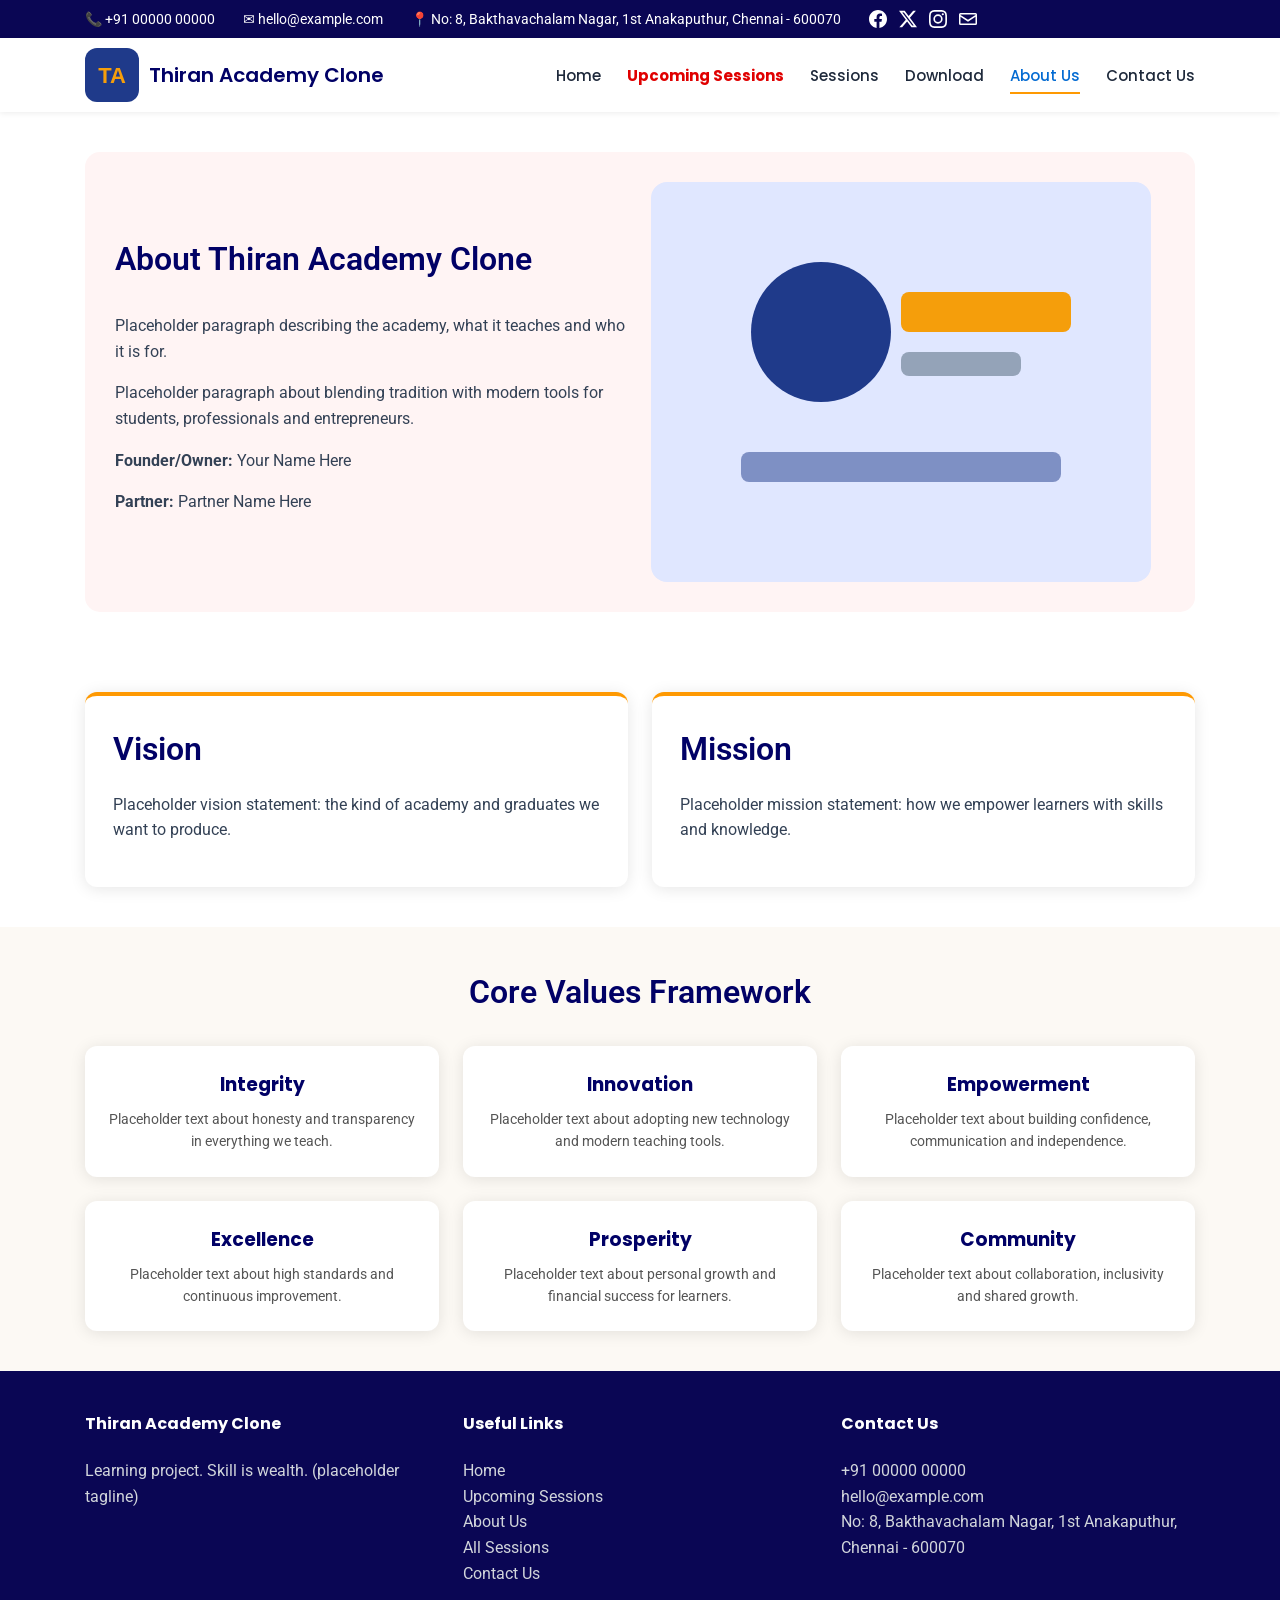
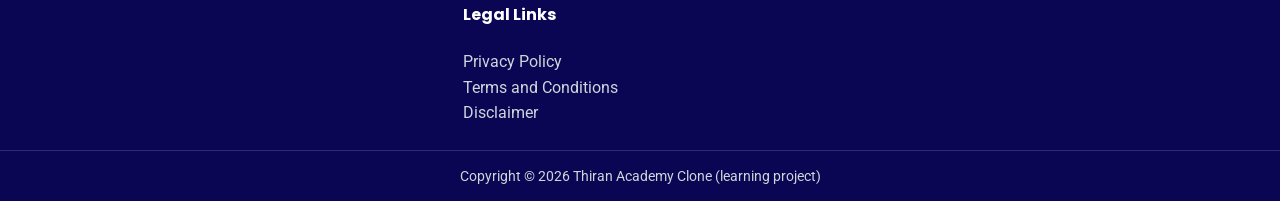
==== about-us.html @ 5407d725 "Thiran Academy site clone (static HTML/CSS/JS learning project) Co-Authored-By: Claude Sonnet 5.5 <n" ====
<!doctype html>
<html lang="en">
<head>
<meta charset="utf-8">
<meta name="viewport" content="width=device-width, initial-scale=1">
<title>About Us – Thiran Academy Clone</title>
<link rel="preconnect" href="https://fonts.googleapis.com"><link href="https://fonts.googleapis.com/css2?family=Lato:wght@400;700;900&family=Poppins:wght@400;500;600&family=Roboto:wght@400;500&display=swap" rel="stylesheet">
<link rel="stylesheet" href="css/style.css">
</head>
<body>
<a class="skip" href="#main">Skip to content</a>
<div class="topbar"><div class="container">
  <span>📞 +91 00000 00000</span><span>✉ hello@example.com</span><span>📍 No: 8, Bakthavachalam Nagar, 1st Anakaputhur, Chennai - 600070</span><span class="social"><a href="#" aria-label="Facebook" title="Facebook"><svg viewBox="0 0 24 24" width="18" height="18" fill="currentColor"><path d="M24 12.07C24 5.4 18.63 0 12 0S0 5.4 0 12.07C0 18.1 4.39 23.1 10.13 24v-8.44H7.08v-3.49h3.05V9.41c0-3.02 1.8-4.7 4.54-4.7 1.31 0 2.68.24 2.68.24v2.97h-1.51c-1.49 0-1.96.93-1.96 1.89v2.26h3.33l-.53 3.49h-2.8V24C19.62 23.1 24 18.1 24 12.07z"/></svg></a><a href="#" aria-label="Twitter" title="Twitter"><svg viewBox="0 0 24 24" width="18" height="18" fill="currentColor"><path d="M18.9 1.15h3.68l-8.04 9.19L24 22.85h-7.4l-5.8-7.58-6.63 7.58H.49l8.6-9.83L0 1.15h7.59l5.24 6.93zm-1.29 19.5h2.04L6.48 3.24H4.3z"/></svg></a><a href="#" aria-label="Instagram" title="Instagram"><svg viewBox="0 0 24 24" width="18" height="18" fill="currentColor"><path d="M12 2.2c3.2 0 3.6 0 4.8.1 3.3.1 4.8 1.7 4.9 4.9.1 1.3.1 1.6.1 4.8s0 3.6-.1 4.8c-.1 3.2-1.7 4.8-4.9 4.9-1.3.1-1.6.1-4.8.1s-3.6 0-4.8-.1c-3.3-.1-4.8-1.7-4.9-4.9C2.2 15.6 2.2 15.2 2.2 12s0-3.6.1-4.8C2.4 3.9 4 2.4 7.2 2.3 8.4 2.2 8.8 2.2 12 2.2zM12 0C8.7 0 8.3 0 7.1.1 2.7.3.3 2.7.1 7.1 0 8.3 0 8.7 0 12s0 3.7.1 4.9c.2 4.4 2.6 6.8 7 7C8.3 24 8.7 24 12 24s3.7 0 4.9-.1c4.4-.2 6.8-2.6 7-7 .1-1.2.1-1.6.1-4.9s0-3.7-.1-4.9c-.2-4.4-2.6-6.8-7-7C15.7 0 15.3 0 12 0zm0 5.8a6.2 6.2 0 100 12.4 6.2 6.2 0 000-12.4zM12 16a4 4 0 110-8 4 4 0 010 8zm6.4-11.8a1.4 1.4 0 100 2.9 1.4 1.4 0 000-2.9z"/></svg></a><a href="mailto:hello@example.com" aria-label="Email" title="Email"><svg viewBox="0 0 24 24" width="18" height="18" fill="currentColor"><path d="M2 4h20a2 2 0 012 2v12a2 2 0 01-2 2H2a2 2 0 01-2-2V6a2 2 0 012-2zm0 2v.5l10 6.5 10-6.5V6H2zm20 3L12 15.5 2 9v9h20V9z"/></svg></a></span>
</div></div>
<header><div class="container">
  <a class="brand" href="index.html"><img src="img/logo.svg" alt="" width="54" height="54">Thiran Academy Clone</a>
  <button id="menuBtn" aria-label="Menu">☰</button>
  <nav><ul><li><a href="index.html" class="">Home</a></li><li><a href="upcoming-sessions.html" class=" blink">Upcoming Sessions</a></li><li><a href="sessions.html" class="">Sessions</a></li><li><a href="download.html" class="">Download</a></li><li><a href="about-us.html" class="active">About Us</a></li><li><a href="contact-us.html" class="">Contact Us</a></li></ul></nav>
</div></header>
<main id="main">

<section><div class="container"><div class="about-wrap"><div class="about">
  <div><h2>About Thiran Academy Clone</h2>
    <p>Placeholder paragraph describing the academy, what it teaches and who it is for.</p>
    <p>Placeholder paragraph about blending tradition with modern tools for students, professionals and entrepreneurs.</p>
    <p><strong>Founder/Owner:</strong> Your Name Here</p><p><strong>Partner:</strong> Partner Name Here</p></div>
  <img src="img/about.svg" alt="About illustration" width="500" height="400"></div></div></div></section>
<section><div class="container two-col">
  <div class="info-box"><h2>Vision</h2><p>Placeholder vision statement: the kind of academy and graduates we want to produce.</p></div>
  <div class="info-box"><h2>Mission</h2><p>Placeholder mission statement: how we empower learners with skills and knowledge.</p></div>
</div></section>
<section class="sessions-bg"><div class="container"><h2>Core Values Framework</h2>
  <div class="grid"><div class="value-card"><h3>Integrity</h3><p>Placeholder text about honesty and transparency in everything we teach.</p></div><div class="value-card"><h3>Innovation</h3><p>Placeholder text about adopting new technology and modern teaching tools.</p></div><div class="value-card"><h3>Empowerment</h3><p>Placeholder text about building confidence, communication and independence.</p></div><div class="value-card"><h3>Excellence</h3><p>Placeholder text about high standards and continuous improvement.</p></div><div class="value-card"><h3>Prosperity</h3><p>Placeholder text about personal growth and financial success for learners.</p></div><div class="value-card"><h3>Community</h3><p>Placeholder text about collaboration, inclusivity and shared growth.</p></div></div></div></section>
</main>
<footer>
  <div class="container foot-cols">
    <div><h4>Thiran Academy Clone</h4><p>Learning project. Skill is wealth. (placeholder tagline)</p></div>
    <div><h4>Useful Links</h4><ul><li><a href="index.html">Home</a></li><li><a href="upcoming-sessions.html">Upcoming Sessions</a></li><li><a href="about-us.html">About Us</a></li><li><a href="sessions.html">All Sessions</a></li><li><a href="contact-us.html">Contact Us</a></li></ul>
      <h4 style="margin-top:16px">Legal Links</h4><ul><li><a href="privacy.html">Privacy Policy</a></li><li><a href="terms.html">Terms and Conditions</a></li><li><a href="disclaimer.html">Disclaimer</a></li></ul></div>
    <div><h4>Contact Us</h4><p>+91 00000 00000<br>hello@example.com<br>No: 8, Bakthavachalam Nagar, 1st Anakaputhur, Chennai - 600070</p></div>
  </div>
  <div class="copy">Copyright © 2026 Thiran Academy Clone (learning project)</div>
</footer>

<button id="toTop" aria-label="Scroll to top">↑</button>
<script src="js/validate.js"></script>
<script src="js/sessions.js"></script>
<script src="js/main.js"></script>

</body>
</html>
---- css/style.css ----
:root { --primary:#046bd2; --navy:#010166; --accent:#FE9902; --card-accent:#f5a623; --bg:#ffffff; --text:#334155; --heading:#1e293b; --muted:#555; }
* { box-sizing: border-box; }
body { margin:0; font-family: 'Roboto', system-ui, sans-serif; font-size:16px; color:var(--text); background:var(--bg); line-height:1.6; }
img { max-width:100%; height:auto; }
a { color:var(--primary); }
.container { max-width:1140px; margin:auto; padding:0 15px; }
.skip { position:absolute; left:-999px; } .skip:focus { left:8px; top:8px; background:#fff; padding:8px; z-index:100; }

.topbar { background:#0a0654; color:#fff; font-size:14px; padding:8px 0; }
.social { display:inline-flex; gap:12px; align-items:center; }
.social a { color:#fff; display:inline-flex; }
.social a:hover { color:var(--accent); }
.topbar .container { display:flex; flex-wrap:wrap; gap:6px 28px; }

header { background:#fff; box-shadow:0 1px 6px rgba(0,0,0,.08); position:sticky; top:0; z-index:50; }
header .container { display:flex; align-items:center; justify-content:space-between; padding-top:10px; padding-bottom:10px; }
.brand { display:flex; align-items:center; gap:10px; font-family:'Poppins',sans-serif; font-weight:600; font-size:20px; color:var(--navy); text-decoration:none; }
nav ul { display:flex; gap:26px; list-style:none; margin:0; padding:0; }
nav a { font-family:'Poppins',sans-serif; font-size:15px; text-decoration:none; color:var(--heading); font-weight:500; padding:6px 0; border-bottom:2px solid transparent; }
nav a:hover, nav a.active { color:var(--primary); border-color:var(--accent); }
nav a.blink { color:#e00000; font-weight:700; animation:blink 2s ease-in-out infinite; }
@keyframes blink { 50% { color:#f4b4b4; } }
@media (prefers-reduced-motion:reduce) { nav a.blink { animation:none; } }
#menuBtn { display:none; font-size:26px; background:none; border:0; cursor:pointer; }

.btn { display:inline-block; background:var(--accent); color:#fff; border:0; padding:20px 25px; border-radius:8px; font-family:'Lato',sans-serif; font-weight:700; font-size:15px; cursor:pointer; text-decoration:none; transition:.2s; }
.btn:hover { background:#fff; color:var(--accent); box-shadow:inset 0 0 0 1px var(--accent); }
.btn.secondary { background:#e2e8f0; color:var(--heading); padding:14px 25px; }

.hero { background:linear-gradient(236deg, #070707 60%, #2962F2 100%); color:#fff; padding:126px 15px 220px; }
.hero .container { max-width:1140px; }
.hero-text { max-width:52%; }
.hero .eyebrow { font-size:20px; font-weight:500; line-height:30px; margin-bottom:12px; }
.hero h1 { font-family:'Lato',sans-serif; font-size:64px; font-weight:900; line-height:74px; margin:0 0 25px; }
.hero p { font-size:20px; line-height:30px; margin:0 0 40px; }

section { padding:40px 0; }
section h2 { text-align:center; font-size:32px; font-weight:600; margin:0 0 28px; color:var(--navy); }
.about-wrap { background:#FFF4F4; border-radius:15px; padding:30px; }
.about { display:grid; grid-template-columns:49% 49%; gap:2%; align-items:center; }
.about h2 { text-align:left; }
.sessions-bg { background:#FCF9F4; }
.center { text-align:center; margin-top:28px; }

.grid { display:grid; grid-template-columns:repeat(3,1fr); gap:24px; }
.card { background:#fff; border-radius:12px; overflow:hidden; box-shadow:0 2px 16px rgba(0,0,0,.10); display:flex; flex-direction:column; }
.card img { display:block; width:100%; height:200px; object-fit:cover; }
.card-body { padding:20px 22px 22px; display:flex; flex-direction:column; gap:14px; flex:1; font-family:'Segoe UI',Roboto,Helvetica,Arial,sans-serif; }
.card h3 { margin:0; font-size:18px; font-weight:700; color:#1a1a1a; }
.desc { background:#fdf1eb; border-radius:8px; padding:12px 16px; font-size:13.5px; color:var(--muted); margin:0; }
.details { display:flex; flex-direction:column; gap:9px; }
.row { display:flex; gap:10px; font-size:14px; color:#444; }
.row i { font-style:normal; font-size:15px; color:var(--card-accent); }
.row strong { color:#1a1a1a; }
.card .reg { margin-top:auto; width:100%; padding:14px; background:var(--card-accent); color:#fff; font-size:16px; font-weight:700; border:0; border-radius:8px; cursor:pointer; transition:background .2s; }
.card .reg:hover { background:#e09010; }

.modal { position:fixed; inset:0; background:rgba(0,0,0,.5); display:none; align-items:center; justify-content:center; z-index:200; padding:16px; }
.modal.show { display:flex; }
.modal-box { background:#fff; border-radius:12px; padding:30px; width:100%; max-width:600px; max-height:90vh; overflow:auto; position:relative; box-shadow:0 10px 30px rgba(0,0,0,.05); font-family:'Segoe UI',Roboto,Helvetica,Arial,sans-serif; }
.modal-box h3 { text-align:center; margin:0 0 15px; color:#333; font-weight:600; font-size:24px; }
.modal-box .close { position:absolute; top:8px; right:14px; background:none; border:0; font-size:26px; cursor:pointer; }
.modal-box label, .form label { display:block; margin-top:16px; margin-bottom:8px; font-weight:500; color:#555; font-size:14px; }
.modal-box label input, .modal-box label textarea, .form input, .form textarea { display:block; width:100%; margin-top:8px; padding:12px 15px; border:1px solid #e0e0e0; border-radius:8px; font:inherit; background:#f9f9f9; transition:.3s; }
.modal-box input:focus, .modal-box textarea:focus, .form input:focus, .form textarea:focus { border-color:#0073aa; background:#fff; box-shadow:0 0 0 2px rgba(0,115,170,.1); outline:none; }
.modal-box button[type=submit] { background:linear-gradient(135deg,#0073aa,#005177); color:#fff; border:0; padding:14px 40px; font-size:18px; font-weight:600; border-radius:30px; box-shadow:0 5px 15px rgba(0,115,170,.3); }
.msg { color:#b91c1c; min-height:24px; margin:10px 0 0; font-size:14px; }
.form { max-width:600px; }
.page h1 { color:var(--navy); font-family:'Poppins',sans-serif; }

footer { background:#0a0654; color:#d1d5db; padding-top:40px; }
footer a { color:#d1d5db; text-decoration:none; }
footer a:hover { color:var(--accent); }
.foot-cols { display:grid; grid-template-columns:repeat(3,1fr); gap:24px; padding-bottom:24px; }
.foot-cols h4 { color:#fff; margin-top:0; font-family:'Poppins',sans-serif; }
.foot-cols ul { list-style:none; padding:0; margin:0; }
.copy { border-top:1px solid rgba(255,255,255,.15); padding:14px 0; text-align:center; font-size:14px; }

#toTop { display:none; position:fixed; right:20px; bottom:20px; background:var(--primary); color:#fff; border:0; width:44px; height:44px; border-radius:50%; font-size:20px; cursor:pointer; z-index:60; }

@media (max-width:1024px) {
  .hero-text { max-width:100%; padding:0 35px; }
  .hero h1 { font-size:50px; line-height:55px; }
}
@media (max-width:900px) {
  .grid, .about, .foot-cols { grid-template-columns:1fr; }
  #menuBtn { display:block; }
  nav { display:none; position:absolute; left:0; right:0; top:100%; background:#fff; box-shadow:0 6px 10px rgba(0,0,0,.08); }
  nav.open { display:block; }
  nav ul { flex-direction:column; gap:0; padding:8px 16px; }
  nav li a { display:block; padding:10px 0; }
  header .container { position:relative; }
}
@media (max-width:767px) {
  .hero { padding:85px 15px 120px; }
  .hero-text { padding:0 10px; }
  .hero h1 { font-size:34px; line-height:40px; }
  .btn { padding:15px; }
  section h2 { font-size:26px; }
}

.two-col { display:grid; grid-template-columns:1fr 1fr; gap:24px; }
.info-box { background:#fff; border-radius:12px; box-shadow:0 2px 16px rgba(0,0,0,.10); padding:28px; border-top:4px solid var(--accent); }
.info-box h2 { text-align:left; margin-bottom:12px; }
.value-card { background:#fff; border-radius:12px; box-shadow:0 2px 16px rgba(0,0,0,.10); padding:24px; text-align:center; }
.value-card h3 { margin:0 0 8px; color:var(--navy); font-family:'Poppins',sans-serif; }
.value-card p { margin:0; font-size:14px; color:var(--muted); }
@media (max-width:900px) { .two-col { grid-template-columns:1fr; } }
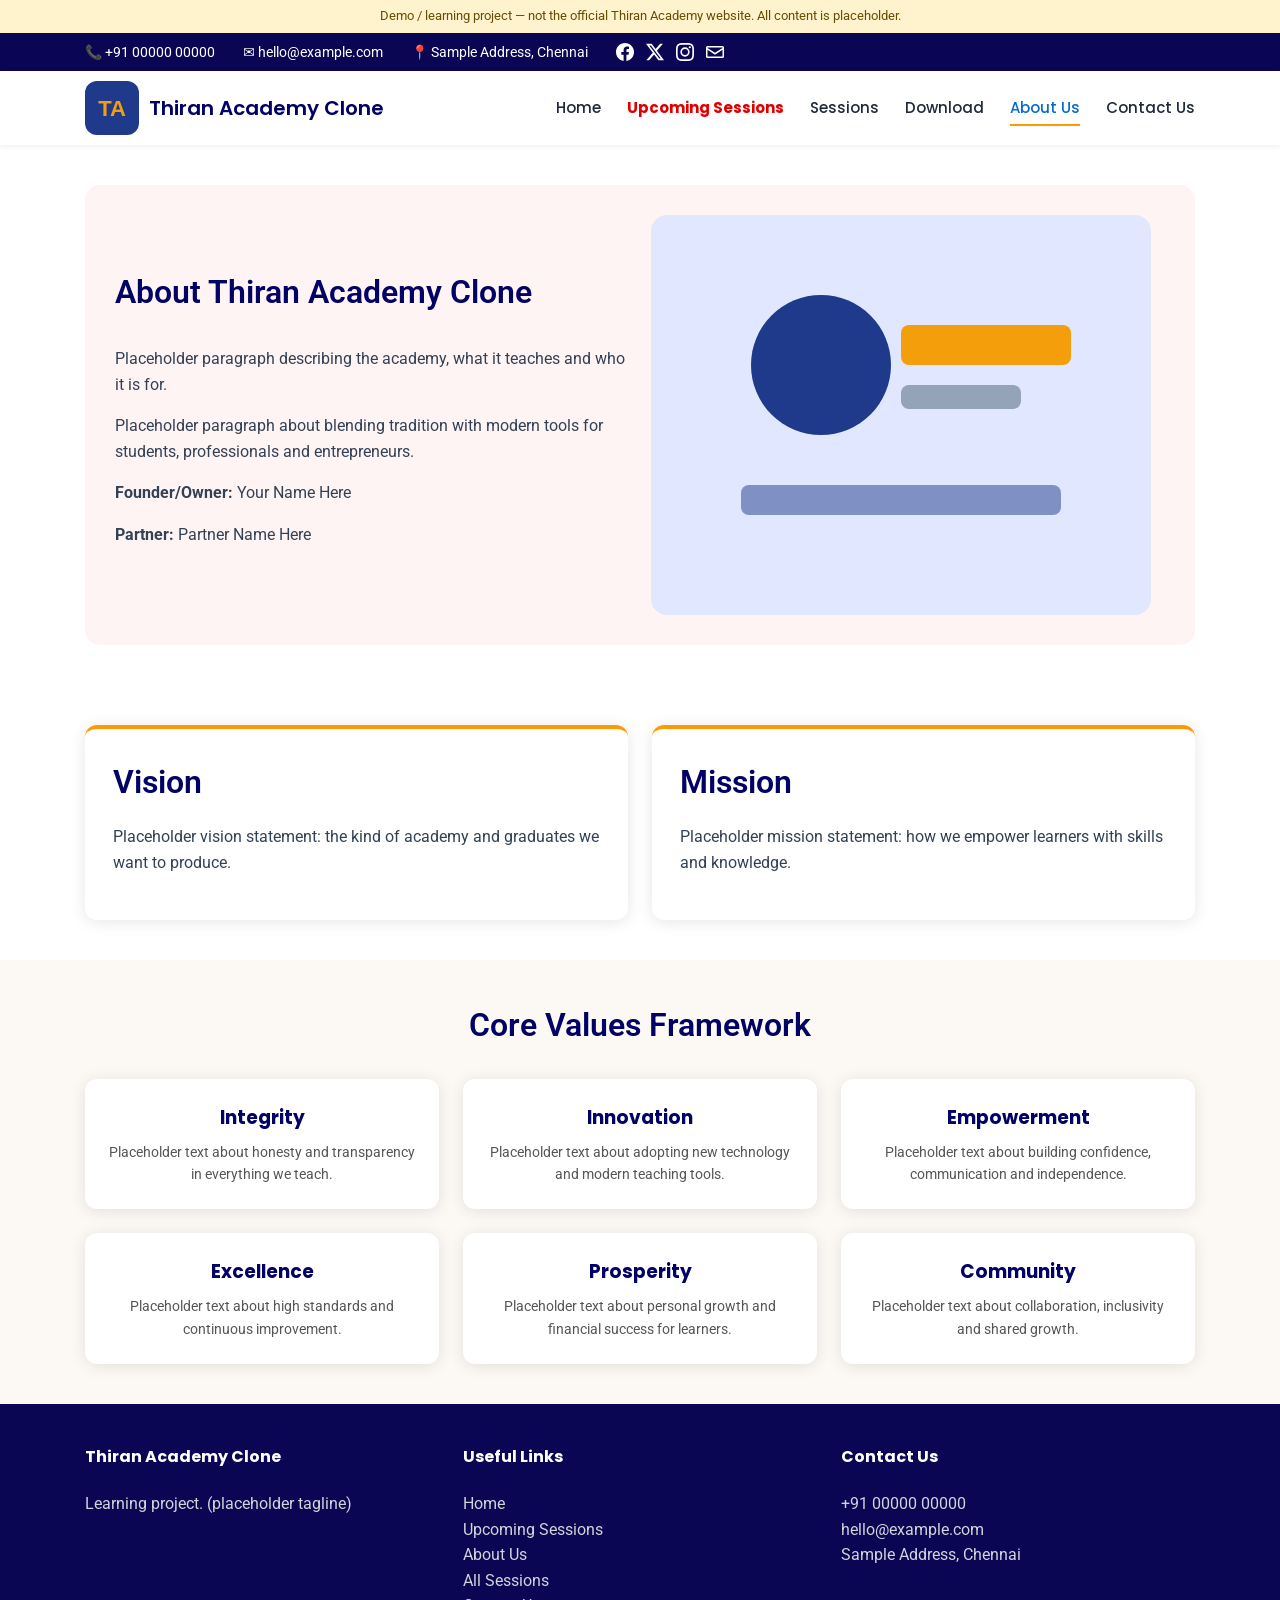
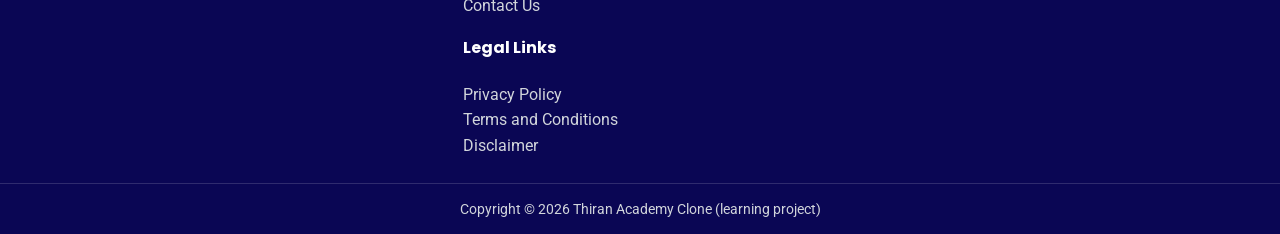
==== commit f3a1aaa3: "Label as demo, replace real details with placeholders Co-Authored-By: Claude Sonnet 5.5 <noreply@ant" ====
--- a/about-us.html
+++ b/about-us.html
@@ -9,8 +9,9 @@
 </head>
 <body>
 <a class="skip" href="#main">Skip to content</a>
+<div class="demo-banner">Demo / learning project &mdash; not the official Thiran Academy website. All content is placeholder.</div>
 <div class="topbar"><div class="container">
-  <span>📞 +91 00000 00000</span><span>✉ hello@example.com</span><span>📍 No: 8, Bakthavachalam Nagar, 1st Anakaputhur, Chennai - 600070</span><span class="social"><a href="#" aria-label="Facebook" title="Facebook"><svg viewBox="0 0 24 24" width="18" height="18" fill="currentColor"><path d="M24 12.07C24 5.4 18.63 0 12 0S0 5.4 0 12.07C0 18.1 4.39 23.1 10.13 24v-8.44H7.08v-3.49h3.05V9.41c0-3.02 1.8-4.7 4.54-4.7 1.31 0 2.68.24 2.68.24v2.97h-1.51c-1.49 0-1.96.93-1.96 1.89v2.26h3.33l-.53 3.49h-2.8V24C19.62 23.1 24 18.1 24 12.07z"/></svg></a><a href="#" aria-label="Twitter" title="Twitter"><svg viewBox="0 0 24 24" width="18" height="18" fill="currentColor"><path d="M18.9 1.15h3.68l-8.04 9.19L24 22.85h-7.4l-5.8-7.58-6.63 7.58H.49l8.6-9.83L0 1.15h7.59l5.24 6.93zm-1.29 19.5h2.04L6.48 3.24H4.3z"/></svg></a><a href="#" aria-label="Instagram" title="Instagram"><svg viewBox="0 0 24 24" width="18" height="18" fill="currentColor"><path d="M12 2.2c3.2 0 3.6 0 4.8.1 3.3.1 4.8 1.7 4.9 4.9.1 1.3.1 1.6.1 4.8s0 3.6-.1 4.8c-.1 3.2-1.7 4.8-4.9 4.9-1.3.1-1.6.1-4.8.1s-3.6 0-4.8-.1c-3.3-.1-4.8-1.7-4.9-4.9C2.2 15.6 2.2 15.2 2.2 12s0-3.6.1-4.8C2.4 3.9 4 2.4 7.2 2.3 8.4 2.2 8.8 2.2 12 2.2zM12 0C8.7 0 8.3 0 7.1.1 2.7.3.3 2.7.1 7.1 0 8.3 0 8.7 0 12s0 3.7.1 4.9c.2 4.4 2.6 6.8 7 7C8.3 24 8.7 24 12 24s3.7 0 4.9-.1c4.4-.2 6.8-2.6 7-7 .1-1.2.1-1.6.1-4.9s0-3.7-.1-4.9c-.2-4.4-2.6-6.8-7-7C15.7 0 15.3 0 12 0zm0 5.8a6.2 6.2 0 100 12.4 6.2 6.2 0 000-12.4zM12 16a4 4 0 110-8 4 4 0 010 8zm6.4-11.8a1.4 1.4 0 100 2.9 1.4 1.4 0 000-2.9z"/></svg></a><a href="mailto:hello@example.com" aria-label="Email" title="Email"><svg viewBox="0 0 24 24" width="18" height="18" fill="currentColor"><path d="M2 4h20a2 2 0 012 2v12a2 2 0 01-2 2H2a2 2 0 01-2-2V6a2 2 0 012-2zm0 2v.5l10 6.5 10-6.5V6H2zm20 3L12 15.5 2 9v9h20V9z"/></svg></a></span>
+  <span>📞 +91 00000 00000</span><span>✉ hello@example.com</span><span>📍 Sample Address, Chennai</span><span class="social"><a href="#" aria-label="Facebook" title="Facebook"><svg viewBox="0 0 24 24" width="18" height="18" fill="currentColor"><path d="M24 12.07C24 5.4 18.63 0 12 0S0 5.4 0 12.07C0 18.1 4.39 23.1 10.13 24v-8.44H7.08v-3.49h3.05V9.41c0-3.02 1.8-4.7 4.54-4.7 1.31 0 2.68.24 2.68.24v2.97h-1.51c-1.49 0-1.96.93-1.96 1.89v2.26h3.33l-.53 3.49h-2.8V24C19.62 23.1 24 18.1 24 12.07z"/></svg></a><a href="#" aria-label="Twitter" title="Twitter"><svg viewBox="0 0 24 24" width="18" height="18" fill="currentColor"><path d="M18.9 1.15h3.68l-8.04 9.19L24 22.85h-7.4l-5.8-7.58-6.63 7.58H.49l8.6-9.83L0 1.15h7.59l5.24 6.93zm-1.29 19.5h2.04L6.48 3.24H4.3z"/></svg></a><a href="#" aria-label="Instagram" title="Instagram"><svg viewBox="0 0 24 24" width="18" height="18" fill="currentColor"><path d="M12 2.2c3.2 0 3.6 0 4.8.1 3.3.1 4.8 1.7 4.9 4.9.1 1.3.1 1.6.1 4.8s0 3.6-.1 4.8c-.1 3.2-1.7 4.8-4.9 4.9-1.3.1-1.6.1-4.8.1s-3.6 0-4.8-.1c-3.3-.1-4.8-1.7-4.9-4.9C2.2 15.6 2.2 15.2 2.2 12s0-3.6.1-4.8C2.4 3.9 4 2.4 7.2 2.3 8.4 2.2 8.8 2.2 12 2.2zM12 0C8.7 0 8.3 0 7.1.1 2.7.3.3 2.7.1 7.1 0 8.3 0 8.7 0 12s0 3.7.1 4.9c.2 4.4 2.6 6.8 7 7C8.3 24 8.7 24 12 24s3.7 0 4.9-.1c4.4-.2 6.8-2.6 7-7 .1-1.2.1-1.6.1-4.9s0-3.7-.1-4.9c-.2-4.4-2.6-6.8-7-7C15.7 0 15.3 0 12 0zm0 5.8a6.2 6.2 0 100 12.4 6.2 6.2 0 000-12.4zM12 16a4 4 0 110-8 4 4 0 010 8zm6.4-11.8a1.4 1.4 0 100 2.9 1.4 1.4 0 000-2.9z"/></svg></a><a href="mailto:hello@example.com" aria-label="Email" title="Email"><svg viewBox="0 0 24 24" width="18" height="18" fill="currentColor"><path d="M2 4h20a2 2 0 012 2v12a2 2 0 01-2 2H2a2 2 0 01-2-2V6a2 2 0 012-2zm0 2v.5l10 6.5 10-6.5V6H2zm20 3L12 15.5 2 9v9h20V9z"/></svg></a></span>
 </div></div>
 <header><div class="container">
   <a class="brand" href="index.html"><img src="img/logo.svg" alt="" width="54" height="54">Thiran Academy Clone</a>
@@ -34,10 +35,10 @@
 </main>
 <footer>
   <div class="container foot-cols">
-    <div><h4>Thiran Academy Clone</h4><p>Learning project. Skill is wealth. (placeholder tagline)</p></div>
+    <div><h4>Thiran Academy Clone</h4><p>Learning project. (placeholder tagline)</p></div>
     <div><h4>Useful Links</h4><ul><li><a href="index.html">Home</a></li><li><a href="upcoming-sessions.html">Upcoming Sessions</a></li><li><a href="about-us.html">About Us</a></li><li><a href="sessions.html">All Sessions</a></li><li><a href="contact-us.html">Contact Us</a></li></ul>
       <h4 style="margin-top:16px">Legal Links</h4><ul><li><a href="privacy.html">Privacy Policy</a></li><li><a href="terms.html">Terms and Conditions</a></li><li><a href="disclaimer.html">Disclaimer</a></li></ul></div>
-    <div><h4>Contact Us</h4><p>+91 00000 00000<br>hello@example.com<br>No: 8, Bakthavachalam Nagar, 1st Anakaputhur, Chennai - 600070</p></div>
+    <div><h4>Contact Us</h4><p>+91 00000 00000<br>hello@example.com<br>Sample Address, Chennai</p></div>
   </div>
   <div class="copy">Copyright © 2026 Thiran Academy Clone (learning project)</div>
 </footer>
--- a/css/style.css
+++ b/css/style.css
@@ -106,3 +106,5 @@
 .value-card h3 { margin:0 0 8px; color:var(--navy); font-family:'Poppins',sans-serif; }
 .value-card p { margin:0; font-size:14px; color:var(--muted); }
 @media (max-width:900px) { .two-col { grid-template-columns:1fr; } }
+
+.demo-banner { background:#fff3cd; color:#664d03; text-align:center; font-size:13px; padding:6px 12px; }
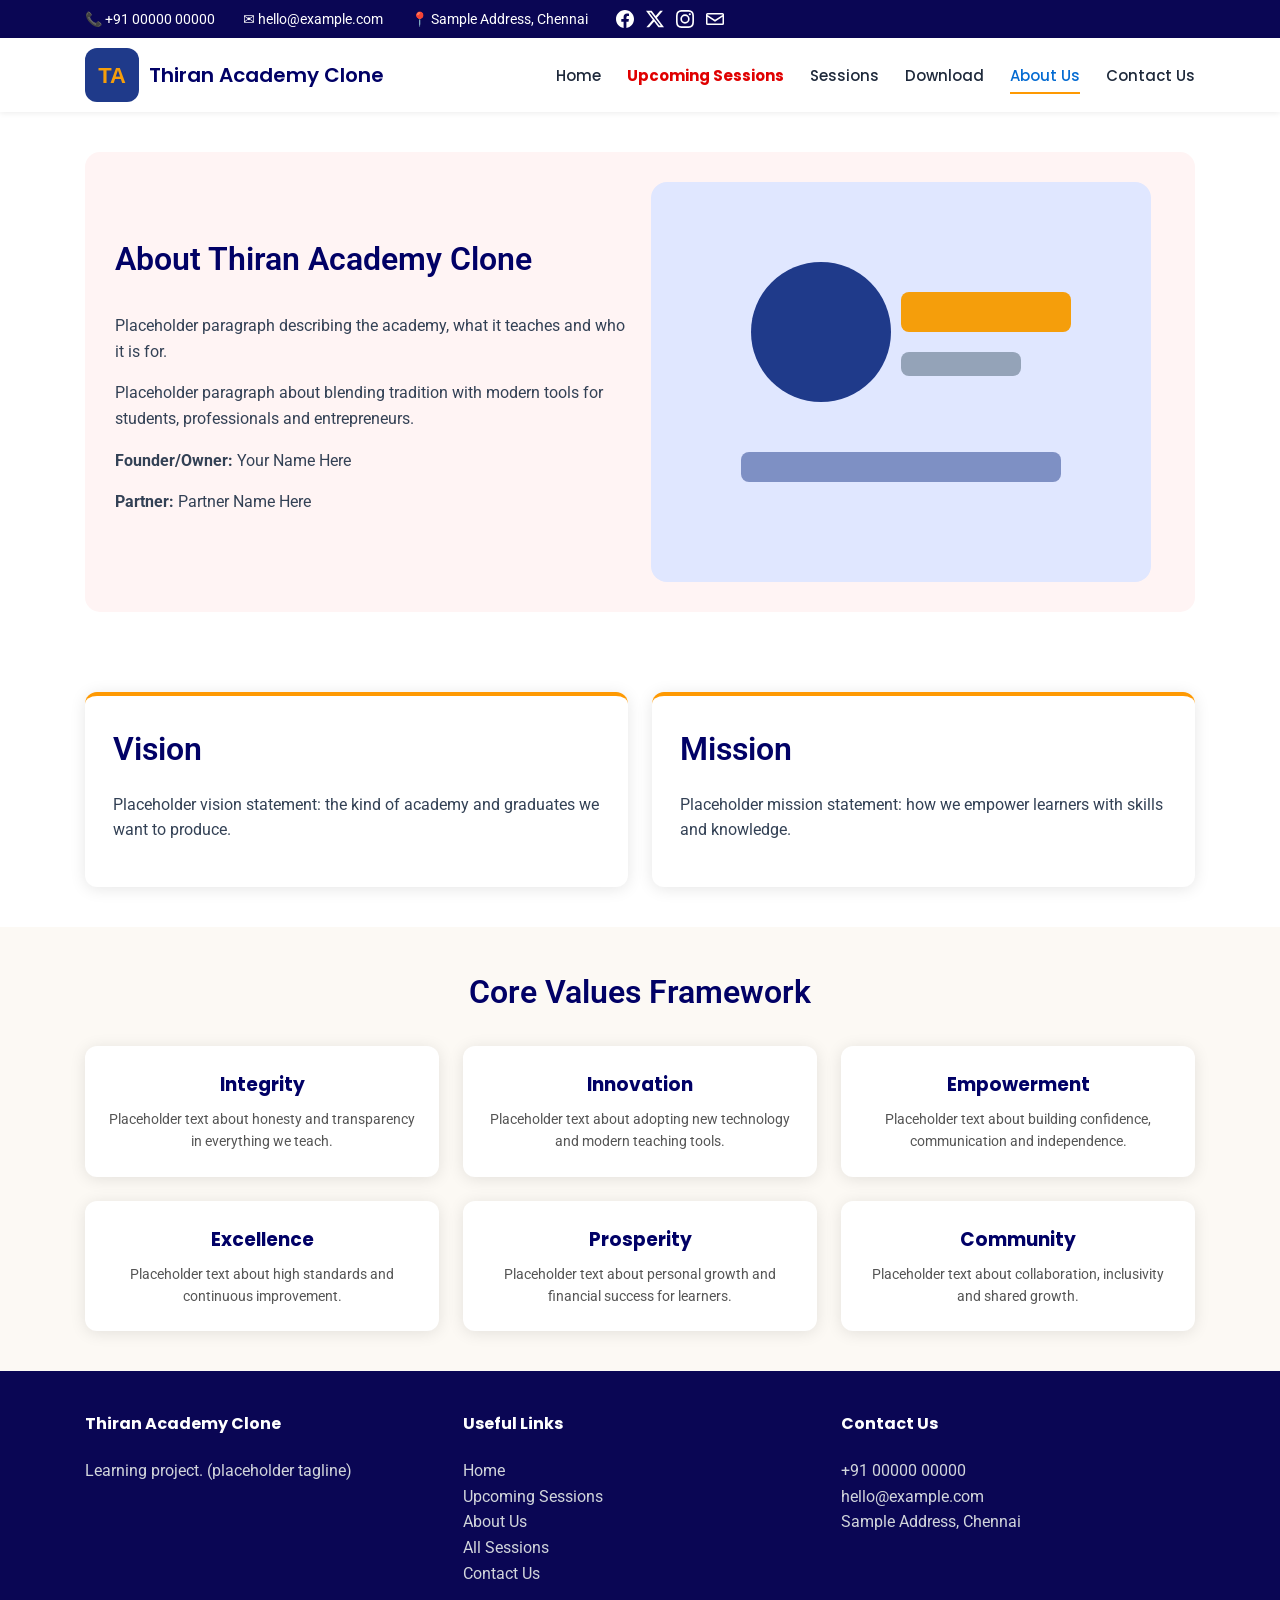
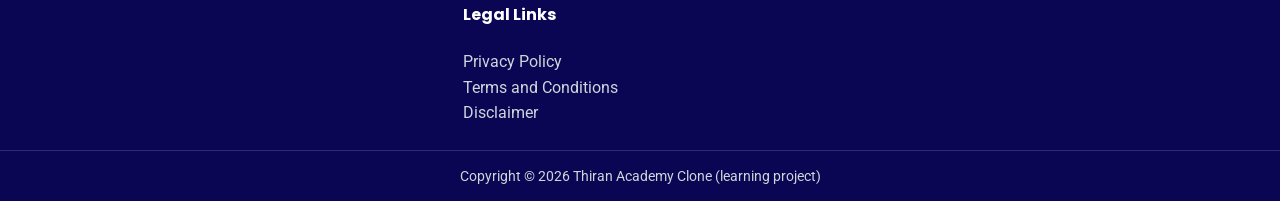
==== commit b5b66106: "Remove demo banner Co-Authored-By: Claude Sonnet 5.5 <noreply@anthropic.com>" ====
--- a/about-us.html
+++ b/about-us.html
@@ -9,7 +9,6 @@
 </head>
 <body>
 <a class="skip" href="#main">Skip to content</a>
-<div class="demo-banner">Demo / learning project &mdash; not the official Thiran Academy website. All content is placeholder.</div>
 <div class="topbar"><div class="container">
   <span>📞 +91 00000 00000</span><span>✉ hello@example.com</span><span>📍 Sample Address, Chennai</span><span class="social"><a href="#" aria-label="Facebook" title="Facebook"><svg viewBox="0 0 24 24" width="18" height="18" fill="currentColor"><path d="M24 12.07C24 5.4 18.63 0 12 0S0 5.4 0 12.07C0 18.1 4.39 23.1 10.13 24v-8.44H7.08v-3.49h3.05V9.41c0-3.02 1.8-4.7 4.54-4.7 1.31 0 2.68.24 2.68.24v2.97h-1.51c-1.49 0-1.96.93-1.96 1.89v2.26h3.33l-.53 3.49h-2.8V24C19.62 23.1 24 18.1 24 12.07z"/></svg></a><a href="#" aria-label="Twitter" title="Twitter"><svg viewBox="0 0 24 24" width="18" height="18" fill="currentColor"><path d="M18.9 1.15h3.68l-8.04 9.19L24 22.85h-7.4l-5.8-7.58-6.63 7.58H.49l8.6-9.83L0 1.15h7.59l5.24 6.93zm-1.29 19.5h2.04L6.48 3.24H4.3z"/></svg></a><a href="#" aria-label="Instagram" title="Instagram"><svg viewBox="0 0 24 24" width="18" height="18" fill="currentColor"><path d="M12 2.2c3.2 0 3.6 0 4.8.1 3.3.1 4.8 1.7 4.9 4.9.1 1.3.1 1.6.1 4.8s0 3.6-.1 4.8c-.1 3.2-1.7 4.8-4.9 4.9-1.3.1-1.6.1-4.8.1s-3.6 0-4.8-.1c-3.3-.1-4.8-1.7-4.9-4.9C2.2 15.6 2.2 15.2 2.2 12s0-3.6.1-4.8C2.4 3.9 4 2.4 7.2 2.3 8.4 2.2 8.8 2.2 12 2.2zM12 0C8.7 0 8.3 0 7.1.1 2.7.3.3 2.7.1 7.1 0 8.3 0 8.7 0 12s0 3.7.1 4.9c.2 4.4 2.6 6.8 7 7C8.3 24 8.7 24 12 24s3.7 0 4.9-.1c4.4-.2 6.8-2.6 7-7 .1-1.2.1-1.6.1-4.9s0-3.7-.1-4.9c-.2-4.4-2.6-6.8-7-7C15.7 0 15.3 0 12 0zm0 5.8a6.2 6.2 0 100 12.4 6.2 6.2 0 000-12.4zM12 16a4 4 0 110-8 4 4 0 010 8zm6.4-11.8a1.4 1.4 0 100 2.9 1.4 1.4 0 000-2.9z"/></svg></a><a href="mailto:hello@example.com" aria-label="Email" title="Email"><svg viewBox="0 0 24 24" width="18" height="18" fill="currentColor"><path d="M2 4h20a2 2 0 012 2v12a2 2 0 01-2 2H2a2 2 0 01-2-2V6a2 2 0 012-2zm0 2v.5l10 6.5 10-6.5V6H2zm20 3L12 15.5 2 9v9h20V9z"/></svg></a></span>
 </div></div>
